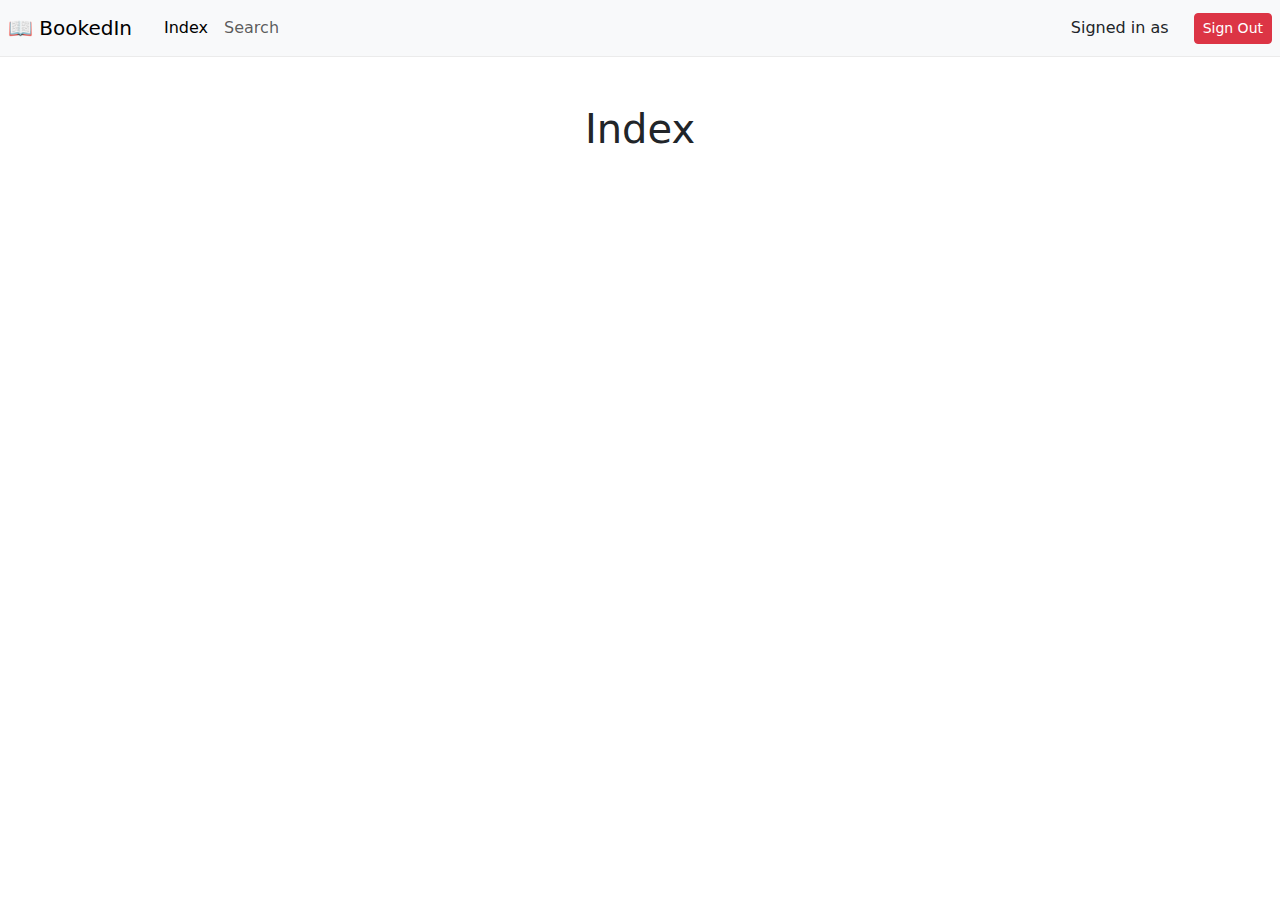
==== src/main/resources/templates/index.html @ 308f7b09 "Added Spring Security + basic templates." ====
<!DOCTYPE html>
<html lang="en" xmlns:th="http://www.thymeleaf.org"
xmlns:sec="http://www.thymeleaf.org/thymeleaf-extras-springsecurity6">
  <head>
    <meta charset="UTF-8">
    <meta name="viewport" content="width=device-width, initial-scale=1.0">
    <title>BookedIn</title>
    <link rel="icon" href="./favicon.ico" type="image/x-icon">
    <link href="https://cdn.jsdelivr.net/npm/bootstrap@5.3.3/dist/css/bootstrap.min.css" rel="stylesheet" integrity="sha384-QWTKZyjpPEjISv5WaRU9OFeRpok6YctnYmDr5pNlyT2bRjXh0JMhjY6hW+ALEwIH" crossorigin="anonymous">
    <script src="https://cdn.jsdelivr.net/npm/bootstrap@5.3.3/dist/js/bootstrap.bundle.min.js" integrity="sha384-YvpcrYf0tY3lHB60NNkmXc5s9fDVZLESaAA55NDzOxhy9GkcIdslK1eN7N6jIeHz" crossorigin="anonymous"></script>
  </head>
  <body>
    <nav class="navbar navbar-expand-lg navbar-light bg-light" style="border-bottom: 1px solid rgb(235, 235, 235);">
      <a class="navbar-brand px-2" href="/index">📖 BookedIn</a>

      <button class="navbar-toggler" type="button" data-bs-toggle="collapse" data-bs-target="#navbarNav" aria-controls="navbarNav" aria-expanded="false" aria-label="Toggle navigation">
        <span class="navbar-toggler-icon"></span>
      </button>
      <div class="collapse navbar-collapse" id="navbarNav">
        <ul class="navbar-nav">
          <li class="nav-item">
            <a class="nav-link active" aria-current="page" href="/index">Index</a>
          </li>
          <li class="nav-item">
            <a class="nav-link" href="/search">Search</a>
          </li>
        </ul>
      </div>
      <span style="margin-left: auto; margin-right: 25px;">Signed in as <b><span sec:authentication="name"></span></span></b>
      <form th:action="@{/logout}" method="post">
        <input type="submit" value="Sign Out" class="btn btn-sm btn-danger me-2"/>
      </form>
    </nav>

    <main>
      <div class="container text-center py-5">
         <h1>Index</h1>  
      </div>
    </main>

  </body>
</html>
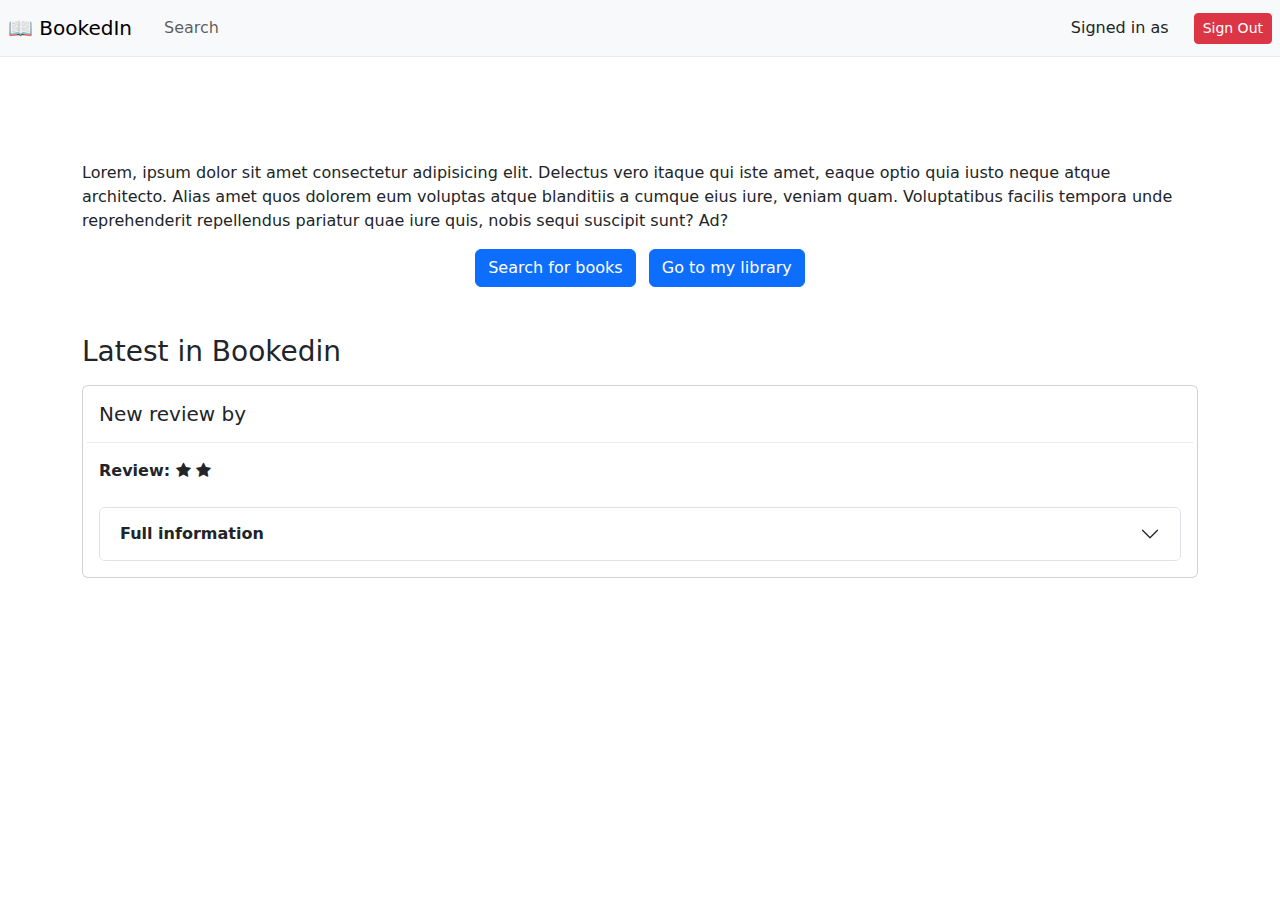
==== commit ca0c7ef2: "Added index page" ====
--- a/src/main/resources/templates/index.html
+++ b/src/main/resources/templates/index.html
@@ -8,9 +8,11 @@
     <link rel="icon" href="./favicon.ico" type="image/x-icon">
     <link href="https://cdn.jsdelivr.net/npm/bootstrap@5.3.3/dist/css/bootstrap.min.css" rel="stylesheet" integrity="sha384-QWTKZyjpPEjISv5WaRU9OFeRpok6YctnYmDr5pNlyT2bRjXh0JMhjY6hW+ALEwIH" crossorigin="anonymous">
     <script src="https://cdn.jsdelivr.net/npm/bootstrap@5.3.3/dist/js/bootstrap.bundle.min.js" integrity="sha384-YvpcrYf0tY3lHB60NNkmXc5s9fDVZLESaAA55NDzOxhy9GkcIdslK1eN7N6jIeHz" crossorigin="anonymous"></script>
+    <link type="text/css" rel="stylesheet" href="/css/styles.css" th:href="@{/css/styles.css}"/>
+    <link rel="stylesheet" href="https://cdnjs.cloudflare.com/ajax/libs/font-awesome/4.7.0/css/font-awesome.min.css">
   </head>
   <body>
-    <nav class="navbar navbar-expand-lg navbar-light bg-light" style="border-bottom: 1px solid rgb(235, 235, 235);">
+    <nav class="navbar navbar-expand-lg navbar-light bg-light" style="border-bottom: 1px solid rgb(235, 235, 235);" th:object="${user}">
       <a class="navbar-brand px-2" href="/index">📖 BookedIn</a>
 
       <button class="navbar-toggler" type="button" data-bs-toggle="collapse" data-bs-target="#navbarNav" aria-controls="navbarNav" aria-expanded="false" aria-label="Toggle navigation">
@@ -19,14 +21,17 @@
       <div class="collapse navbar-collapse" id="navbarNav">
         <ul class="navbar-nav">
           <li class="nav-item">
-            <a class="nav-link active" aria-current="page" href="/index">Index</a>
-          </li>
-          <li class="nav-item">
             <a class="nav-link" href="/search">Search</a>
           </li>
         </ul>
+        <!--
+        <form class="d-flex" role="search" style="margin-left: auto; margin-right: auto;">
+          <input class="form-control me-2" type="search" placeholder="Search users" aria-label="Search" id="user-search-input">
+          <button class="btn btn-outline-success" type="submit" onclick="userSearch(event)">Search</button>
+        </form>
+        -->
       </div>
-      <span style="margin-left: auto; margin-right: 25px;">Signed in as <b><span sec:authentication="name"></span></span></b>
+      <span style="margin-left: auto; margin-right: 25px;">Signed in as <b><a th:href="'/users/' + ${user.username}"><span th:text="${user.username}"></span></a></span></b>
       <form th:action="@{/logout}" method="post">
         <input type="submit" value="Sign Out" class="btn btn-sm btn-danger me-2"/>
       </form>
@@ -34,9 +39,113 @@
 
     <main>
       <div class="container text-center py-5">
-         <h1>Index</h1>  
+         <h2 th:text="'Welcome to Bookedin!'"></h2>  
+      </div>
+      <div class="container">
+        Lorem, ipsum dolor sit amet consectetur adipisicing elit. Delectus vero itaque qui iste amet, eaque optio quia iusto neque atque architecto. Alias amet quos dolorem eum voluptas atque blanditiis a cumque eius iure, veniam quam. Voluptatibus facilis tempora unde reprehenderit repellendus pariatur quae iure quis, nobis sequi suscipit sunt? Ad?
+      </div>
+      <div class="container text-center py-3">
+        <a href="/search" class="btn btn-primary me-2">
+          Search for books
+        </a>
+        <a th:href="'/users/' + ${user.username}" class="btn btn-primary">
+          Go to my library
+        </a>
+      </div>
+      <div class="container my-4">
+        <h3 class="py-2">Latest in Bookedin</h3>
+
+        <div th:each="usersBook, iter: ${booksWithReviews}">
+          <div class="card mb-3" style="width: 100%;">
+            <div class="card-body container">
+              <div class="row mb-2" style="border-bottom: 1px solid rgb(231, 233, 235);">
+  
+
+                  <h5>New review by <a th:href="'/users/' + ${usersBook.user.username}" th:text="${usersBook.user.username}"></a></h5>
+                  <span th:text="${usersBook.review.reviewAdded}" class="mb-2"></span>
+
+                
+              </div>
+              <div class="row mt-2">
+                <div class="col-10">
+                  <h5 class="card-title" th:text="${usersBook.book.title}"></h5>
+                  <h6 th:text="${usersBook.book.author}"></h6>
+                  <h6 th:text="${usersBook.book.published_year}"></h6>
+
+                  <div class="mb-3">
+                    <b>Review:
+                      <span th:each="i : ${#numbers.sequence(1, usersBook.review?.rating)}" class="fa fa-star checked"></span>
+                      <span th:if="${usersBook.review?.rating != 5}" th:each="i : ${#numbers.sequence(1, 5 - usersBook.review?.rating)}" class="fa fa-star"></span>
+                    </b>
+                    <div>
+                      <p class="card-text" th:text="${usersBook.review?.review_text}"></p>
+                    </div>
+                  </div>
+                </div>
+                <div class="col-2">
+                  <img th:src="${usersBook.book.img_link}" alt="" width="100%">
+                </div>
+
+                <div class="accordion mt-2" id="accordionExample">
+                  <div class="accordion-item">
+                    <h2 class="accordion-header" id="headingOne">
+                      <button class="accordion-button collapsed" type="button" data-bs-toggle="collapse" th:data-bs-target="${'#' + usersBook.usersBooks_id}" aria-expanded="false" th:aria-controls="${usersBook.usersBooks_id}">
+                        <b>Full information</b>
+                      </button>
+                    </h2>
+                    <div th:id="${usersBook.usersBooks_id}" class="accordion-collapse collapse" aria-labelledby="headingOne" data-bs-parent="#accordionExample">
+                      <div class="accordion-body">
+                        <div class="container">
+                          <div class="row">
+                            <div class="col-12">
+                              <p th:text="${usersBook.book.description}"></p>
+                            </div>
+                          </div>
+
+                          <div class="row">
+                            <div class="col-4">
+                              <b>Page Count</b>
+                              <br>
+                              <span th:text="${usersBook.book.page_count}"></span>
+                            </div>
+
+                            <div class="col-4">
+                              <b>Language</b>
+                              <br>
+                              <span th:text="${usersBook.book.language}"></span>
+                            </div>
+
+                            <div class="col-4">
+                              <b>ISBN</b>
+                              <br>
+                              <span th:text="${usersBook.book.isbn}"></span>
+                            </div>
+
+                          </div>
+                        </div>
+                      </div>
+                    </div>
+                  </div>
+                </div> 
+              </div>
+
+            </div>
+
+            
+          </div>
+        </div>
+
       </div>
     </main>
 
+    <script>
+
+      const userSearch = (event) => {
+        event.preventDefault();
+        window.location.href = `/users/${document.getElementById('user-search-input').value}`;
+      }
+
+    </script>
+
   </body>
 </html>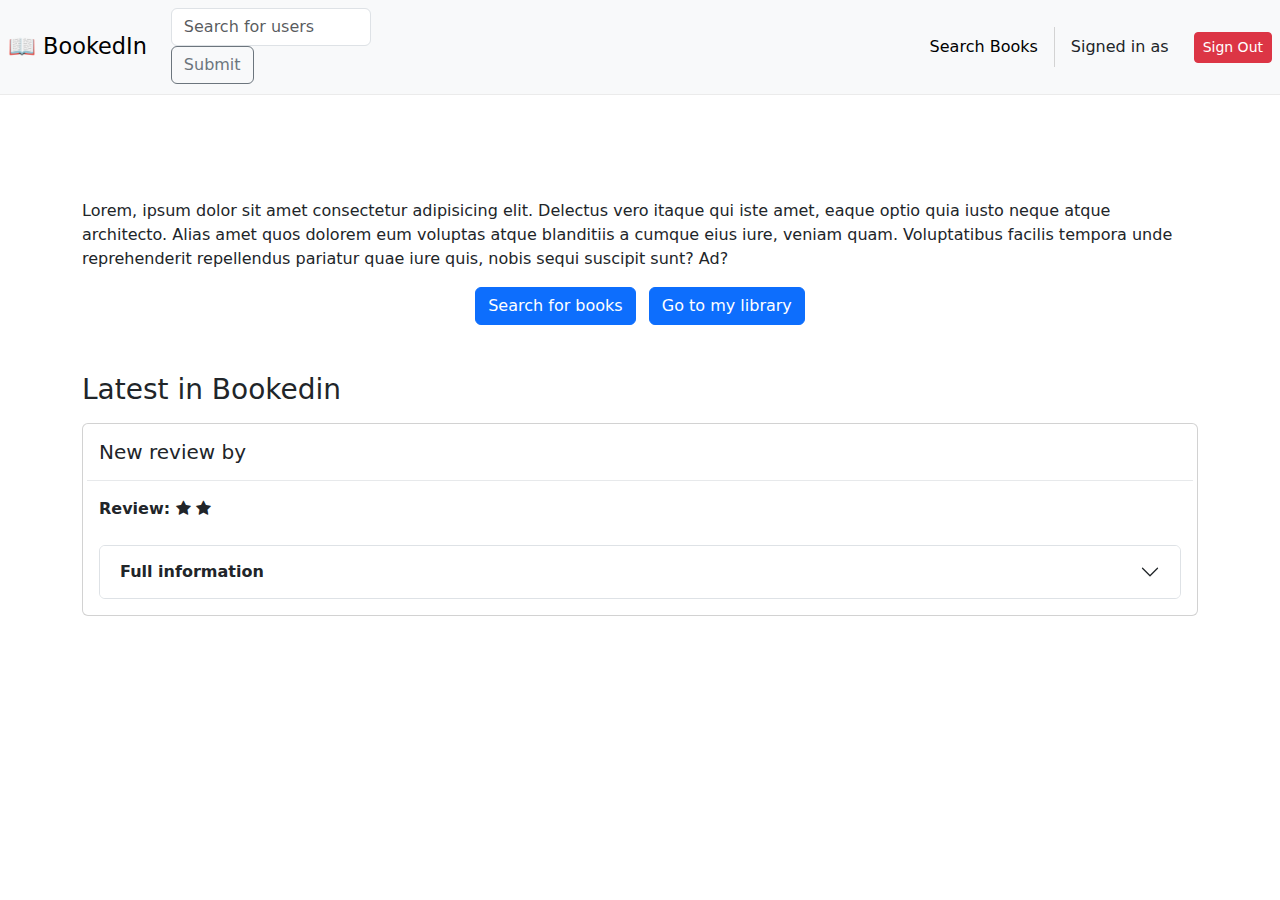
==== commit b6463b78: "Added user search to nav" ====
--- a/src/main/resources/templates/index.html
+++ b/src/main/resources/templates/index.html
@@ -13,15 +13,28 @@
   </head>
   <body>
     <nav class="navbar navbar-expand-lg navbar-light bg-light" style="border-bottom: 1px solid rgb(235, 235, 235);" th:object="${user}">
-      <a class="navbar-brand px-2" href="/index">📖 BookedIn</a>
+      <a class="navbar-brand px-2" href="/index" style="font-size: 1.4em;">📖 BookedIn</a>
 
       <button class="navbar-toggler" type="button" data-bs-toggle="collapse" data-bs-target="#navbarNav" aria-controls="navbarNav" aria-expanded="false" aria-label="Toggle navigation">
         <span class="navbar-toggler-icon"></span>
       </button>
-      <div class="collapse navbar-collapse" id="navbarNav">
-        <ul class="navbar-nav">
+      <div class="collapse navbar-collapse" id="navbarNav" >
+
+        <form autocomplete="off" action="/action_page.php">
+          <div class="autocomplete" style="width:200px;">
+            <input id="myInput" type="text" name="myCountry" placeholder="Search for users" class="user-input form-control">
+          </div>
+          <button class="btn btn-outline-secondary" onclick="userSearch()" style="margin-bottom: 2px;">Submit</button>
+        </form>
+
+
+
+        <ul class="navbar-nav ms-auto">
+
+
+
           <li class="nav-item">
-            <a class="nav-link" href="/search">Search</a>
+            <a class="nav-link pe-3" href="/search" style="border-right: 1px solid lightgrey; color: black;">Search Books</a>
           </li>
         </ul>
         <!--
@@ -31,7 +44,7 @@
         </form>
         -->
       </div>
-      <span style="margin-left: auto; margin-right: 25px;">Signed in as <b><a th:href="'/users/' + ${user.username}"><span th:text="${user.username}"></span></a></span></b>
+      <span style="margin-right: 25px;" class="ms-3">Signed in as <b><a th:href="'/users/' + ${user.username}"><span th:text="${user.username}"></span></a></span></b>
       <form th:action="@{/logout}" method="post">
         <input type="submit" value="Sign Out" class="btn btn-sm btn-danger me-2"/>
       </form>
@@ -138,13 +151,119 @@
       </div>
     </main>
 
-    <script>
-
-      const userSearch = (event) => {
+    <script th:inline="javascript">
+
+      const userSearch = () => {
         event.preventDefault();
-        window.location.href = `/users/${document.getElementById('user-search-input').value}`;
-      }
-
+        const uzer = document.getElementById('myInput').value;
+        if (!uzer) {
+          return;
+        }
+        window.location.href = `/users/${uzer}`;
+      }
+    
+      // Autocomplete Searchbox JS from https://www.w3schools.com/howto/howto_js_autocomplete.asp
+      function autocomplete(inp, arr) {
+      /*the autocomplete function takes two arguments,
+      the text field element and an array of possible autocompleted values:*/
+      var currentFocus;
+      /*execute a function when someone writes in the text field:*/
+      inp.addEventListener("input", function(e) {
+          var a, b, i, val = this.value;
+          /*close any already open lists of autocompleted values*/
+          closeAllLists();
+          if (!val) { return false;}
+          currentFocus = -1;
+          /*create a DIV element that will contain the items (values):*/
+          a = document.createElement("DIV");
+          a.setAttribute("id", this.id + "autocomplete-list");
+          a.setAttribute("class", "autocomplete-items");
+          /*append the DIV element as a child of the autocomplete container:*/
+          this.parentNode.appendChild(a);
+          /*for each item in the array...*/
+          for (i = 0; i < arr.length; i++) {
+            /*check if the item starts with the same letters as the text field value:*/
+            if (arr[i].substr(0, val.length).toUpperCase() == val.toUpperCase()) {
+              /*create a DIV element for each matching element:*/
+              b = document.createElement("DIV");
+              /*make the matching letters bold:*/
+              b.innerHTML = "<strong>" + arr[i].substr(0, val.length) + "</strong>";
+              b.innerHTML += arr[i].substr(val.length);
+              /*insert a input field that will hold the current array item's value:*/
+              b.innerHTML += "<input type='hidden' value='" + arr[i] + "'>";
+              /*execute a function when someone clicks on the item value (DIV element):*/
+              b.addEventListener("click", function(e) {
+                  /*insert the value for the autocomplete text field:*/
+                  inp.value = this.getElementsByTagName("input")[0].value;
+                  /*close the list of autocompleted values,
+                  (or any other open lists of autocompleted values:*/
+                  closeAllLists();
+              });
+              a.appendChild(b);
+            }
+          }
+      });
+      /*execute a function presses a key on the keyboard:*/
+      inp.addEventListener("keydown", function(e) {
+          var x = document.getElementById(this.id + "autocomplete-list");
+          if (x) x = x.getElementsByTagName("div");
+          if (e.keyCode == 40) {
+            /*If the arrow DOWN key is pressed,
+            increase the currentFocus variable:*/
+            currentFocus++;
+            /*and and make the current item more visible:*/
+            addActive(x);
+          } else if (e.keyCode == 38) { //up
+            /*If the arrow UP key is pressed,
+            decrease the currentFocus variable:*/
+            currentFocus--;
+            /*and and make the current item more visible:*/
+            addActive(x);
+          } else if (e.keyCode == 13) {
+            /*If the ENTER key is pressed, prevent the form from being submitted,*/
+            e.preventDefault();
+            if (currentFocus > -1) {
+              /*and simulate a click on the "active" item:*/
+              if (x) x[currentFocus].click();
+            }
+          }
+      });
+      function addActive(x) {
+        /*a function to classify an item as "active":*/
+        if (!x) return false;
+        /*start by removing the "active" class on all items:*/
+        removeActive(x);
+        if (currentFocus >= x.length) currentFocus = 0;
+        if (currentFocus < 0) currentFocus = (x.length - 1);
+        /*add class "autocomplete-active":*/
+        x[currentFocus].classList.add("autocomplete-active");
+      }
+      function removeActive(x) {
+        /*a function to remove the "active" class from all autocomplete items:*/
+        for (var i = 0; i < x.length; i++) {
+          x[i].classList.remove("autocomplete-active");
+        }
+      }
+      function closeAllLists(elmnt) {
+        /*close all autocomplete lists in the document,
+        except the one passed as an argument:*/
+        var x = document.getElementsByClassName("autocomplete-items");
+        for (var i = 0; i < x.length; i++) {
+          if (elmnt != x[i] && elmnt != inp) {
+            x[i].parentNode.removeChild(x[i]);
+          }
+        }
+      }
+      /*execute a function when someone clicks in the document:*/
+      document.addEventListener("click", function (e) {
+          closeAllLists(e.target);
+      });
+    }
+    
+    var usersForSearch = [[${usernamesForSearch}]];
+    
+    autocomplete(document.getElementById("myInput"), usersForSearch);
+    
     </script>
 
   </body>
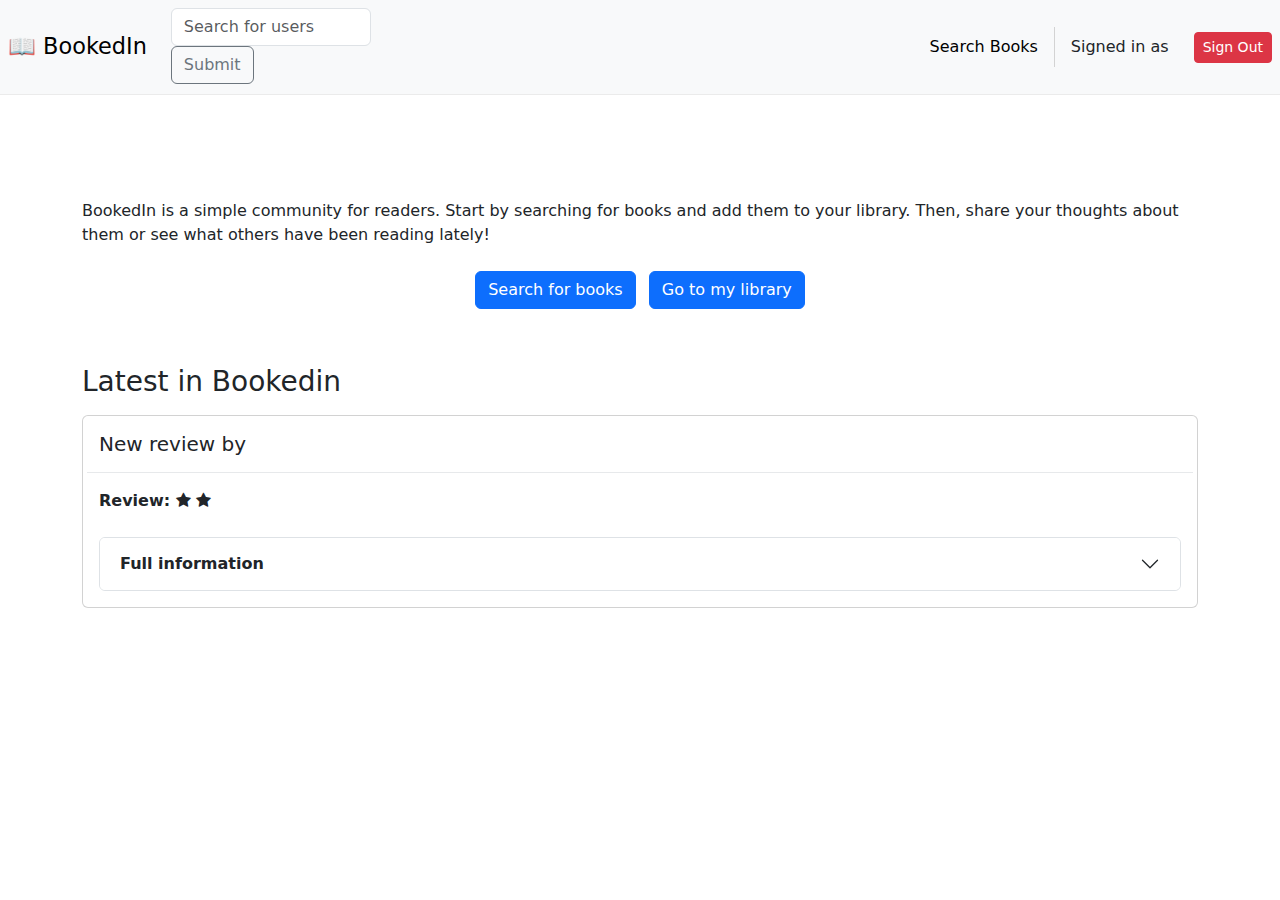
==== commit 505383b7: "Cleanup and configured Spring Security for Basic Auth" ====
--- a/src/main/resources/templates/index.html
+++ b/src/main/resources/templates/index.html
@@ -12,37 +12,24 @@
     <link rel="stylesheet" href="https://cdnjs.cloudflare.com/ajax/libs/font-awesome/4.7.0/css/font-awesome.min.css">
   </head>
   <body>
+
     <nav class="navbar navbar-expand-lg navbar-light bg-light" style="border-bottom: 1px solid rgb(235, 235, 235);" th:object="${user}">
       <a class="navbar-brand px-2" href="/index" style="font-size: 1.4em;">📖 BookedIn</a>
-
       <button class="navbar-toggler" type="button" data-bs-toggle="collapse" data-bs-target="#navbarNav" aria-controls="navbarNav" aria-expanded="false" aria-label="Toggle navigation">
         <span class="navbar-toggler-icon"></span>
       </button>
       <div class="collapse navbar-collapse" id="navbarNav" >
-
         <form autocomplete="off" action="/action_page.php">
           <div class="autocomplete" style="width:200px;">
             <input id="myInput" type="text" name="myCountry" placeholder="Search for users" class="user-input form-control">
           </div>
           <button class="btn btn-outline-secondary" onclick="userSearch()" style="margin-bottom: 2px;">Submit</button>
         </form>
-
-
-
         <ul class="navbar-nav ms-auto">
-
-
-
           <li class="nav-item">
             <a class="nav-link pe-3" href="/search" style="border-right: 1px solid lightgrey; color: black;">Search Books</a>
           </li>
         </ul>
-        <!--
-        <form class="d-flex" role="search" style="margin-left: auto; margin-right: auto;">
-          <input class="form-control me-2" type="search" placeholder="Search users" aria-label="Search" id="user-search-input">
-          <button class="btn btn-outline-success" type="submit" onclick="userSearch(event)">Search</button>
-        </form>
-        -->
       </div>
       <span style="margin-right: 25px;" class="ms-3">Signed in as <b><a th:href="'/users/' + ${user.username}"><span th:text="${user.username}"></span></a></span></b>
       <form th:action="@{/logout}" method="post">
@@ -55,9 +42,9 @@
          <h2 th:text="'Welcome to Bookedin!'"></h2>  
       </div>
       <div class="container">
-        Lorem, ipsum dolor sit amet consectetur adipisicing elit. Delectus vero itaque qui iste amet, eaque optio quia iusto neque atque architecto. Alias amet quos dolorem eum voluptas atque blanditiis a cumque eius iure, veniam quam. Voluptatibus facilis tempora unde reprehenderit repellendus pariatur quae iure quis, nobis sequi suscipit sunt? Ad?
-      </div>
-      <div class="container text-center py-3">
+        BookedIn is a simple community for readers. Start by searching for books and add them to your library. Then, share your thoughts about them or see what others have been reading lately!
+      </div>
+      <div class="container text-center py-4">
         <a href="/search" class="btn btn-primary me-2">
           Search for books
         </a>
@@ -67,24 +54,18 @@
       </div>
       <div class="container my-4">
         <h3 class="py-2">Latest in Bookedin</h3>
-
         <div th:each="usersBook, iter: ${booksWithReviews}">
           <div class="card mb-3" style="width: 100%;">
             <div class="card-body container">
               <div class="row mb-2" style="border-bottom: 1px solid rgb(231, 233, 235);">
-  
-
-                  <h5>New review by <a th:href="'/users/' + ${usersBook.user.username}" th:text="${usersBook.user.username}"></a></h5>
-                  <span th:text="${usersBook.review.reviewAdded}" class="mb-2"></span>
-
-                
+                <h5>New review by <a th:href="'/users/' + ${usersBook.user.username}" th:text="${usersBook.user.username}"></a></h5>
+                <span th:text="${usersBook.review.reviewAdded}" class="mb-2"></span>
               </div>
               <div class="row mt-2">
                 <div class="col-10">
                   <h5 class="card-title" th:text="${usersBook.book.title}"></h5>
                   <h6 th:text="${usersBook.book.author}"></h6>
                   <h6 th:text="${usersBook.book.published_year}"></h6>
-
                   <div class="mb-3">
                     <b>Review:
                       <span th:each="i : ${#numbers.sequence(1, usersBook.review?.rating)}" class="fa fa-star checked"></span>
@@ -98,7 +79,6 @@
                 <div class="col-2">
                   <img th:src="${usersBook.book.img_link}" alt="" width="100%">
                 </div>
-
                 <div class="accordion mt-2" id="accordionExample">
                   <div class="accordion-item">
                     <h2 class="accordion-header" id="headingOne">
@@ -141,18 +121,13 @@
                   </div>
                 </div> 
               </div>
-
             </div>
-
-            
           </div>
         </div>
-
       </div>
     </main>
 
     <script th:inline="javascript">
-
       const userSearch = () => {
         event.preventDefault();
         const uzer = document.getElementById('myInput').value;
